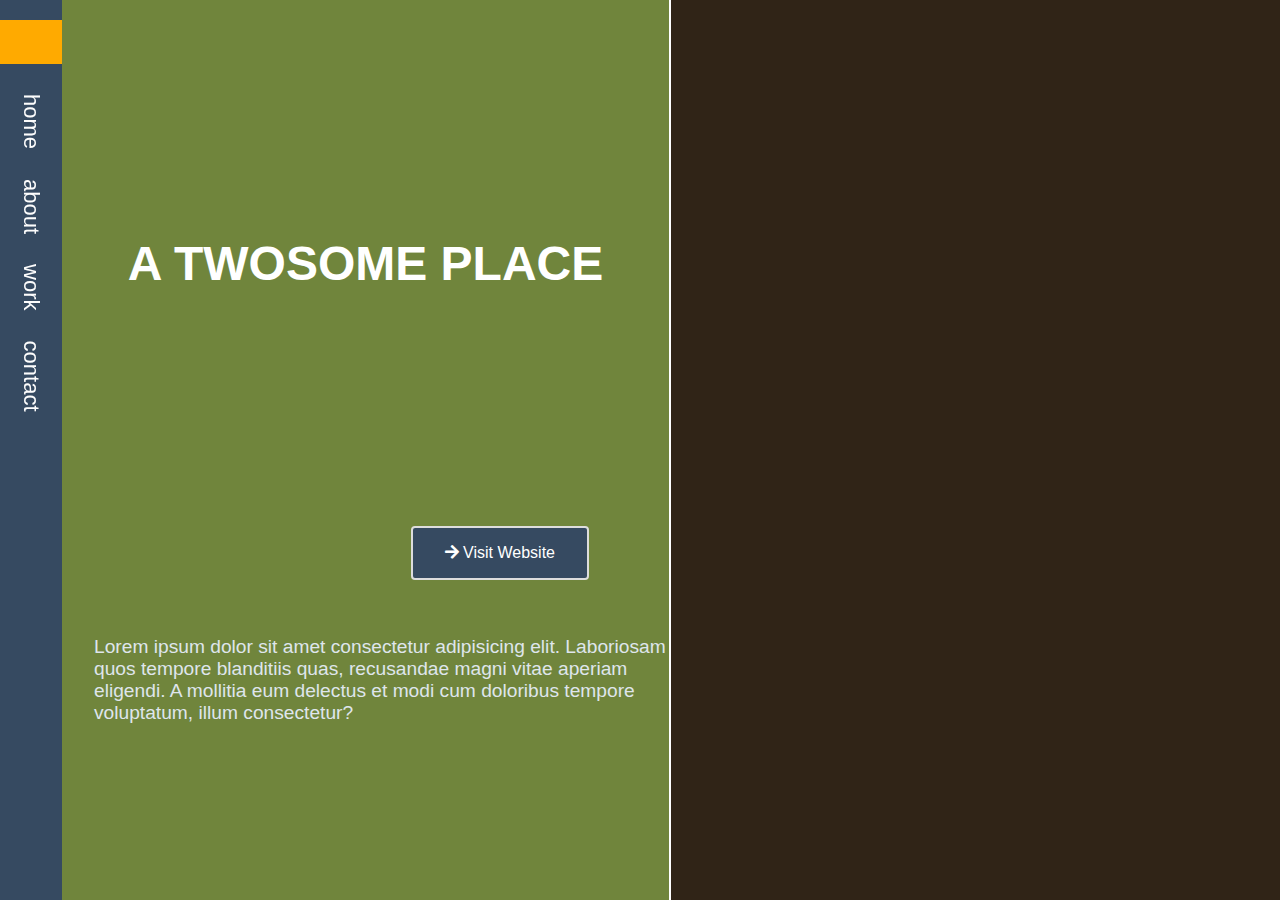
==== html/sub_work_01.html @ 602d154d "sub page 작성중" ====
<!DOCTYPE html>
<html lang="ko-KR">
<head>
  <meta charset="UTF-8">
  <meta http-equiv="X-UA-Compatible" content="IE=edge">
  <meta name="viewport" content="width=device-width, user-scalable=yes, initial-scale=1.0, maximum-scale=3.0, minimum-scale=0.5">

  <link rel="stylesheet" href="../fonts/fontawesome-5/css/all.css">
  <link rel="stylesheet" href="../css/base/reset.css">
  <link rel="stylesheet" href="../css/base/common.css">
  <link rel="stylesheet" href="../css/src/sub_01.css">

  <!--[if IE]>
    <meta src="../ie/html5shiv/dist/html5shive.min.js">
    <meta src="../ie/pie/PIE.js">
    <meta src="../ie/respond/dist/respond.min.js">
  <![endif] -->
  <title>Document</title>
</head>
<body>
  <!-- layout -->
  <div id="wrap">
    <header id="headBox">
      <h1 class="hidden_wrap full"><a href="./main.html"><span >yeom chae eun portfolio</span></a></h1>
      <nav id="gnbBox">
        <!-- <button type="button" class="navbar_toggle">
          <span class="menu_icon">
            <i></i>
            <i></i>
            <i></i>
          </span>
        </button> -->
        <ul class="clearfix">
          <li><a href="./main.html">home</a></li>
          <li><a href="./main.html">about</a></li>
          <li><a href="./main.html">work</a></li>
          <li><a href="./main.html">contact</a></li>
        </ul>
        <a href="https://www.instagram.com/yeomnm/" class="sns"><span class="hidden">instagram 바로가기</span></a>
      </nav>
    </header>
    
    <section id="subBox">
      <div class="sub_container">
        <div class="sub_cont text_area">
          <h2>a twosome place</h2>
          <p>Lorem ipsum dolor sit amet consectetur adipisicing elit. Laboriosam quos tempore blanditiis quas, recusandae magni vitae aperiam eligendi. A mollitia eum delectus et modi cum doloribus tempore voluptatum, illum consectetur?</p>
          <a href="https://yeomchaeeun.github.io/re_twosome/"><i class="fas fa-arrow-right"></i> visit website</a>
        </div>
        <div class="sub_cont img_area"></div>
      </div> <!-- end of container -->
    </section>
  </div>
  
  <!-- script -->
  <script src="../js/base/jquery-3.5.1.min.js"></script>
  <script src="../js/base/jquery-ui.min.js"></script>
  <script src="../js/src/sub_01.js"></script>
  
</body>
</html>
---- css/base/common.css ----
@charset "utf-8";
/* common.css */

.hidden_wrap a>span, .hidden_wrap button>span,
.hidden{display:block; position:absolute; z-index:-1; width:0; height:0; overflow:hidden;}

.clearfix:after, .clearfix::after{content:" "; display:block; clear:both;}
.clearfix > li:first-child,
.clearfix > div:first-child{margin-left: 0;}



.full a{display: block; width: 100%; height: 100%; background-repeat: no-repeat; background-position: 0 0;}
.full a>span{display:block; position: absolute; z-index: 0; width: 0; height: 0; overflow: hidden;}

.table_style thead{background-color: #acf;}
.table_style tfoot{background-color: #ccc;}
.table_style table{border-left:0; border-right:0;}
.table_style tr>th:first-child,
.table_style tr>td:first-child{border-left:0;}

.table_style tr>th:last-child,
.table_style tr>td:last-child{border-right:0;}
---- css/src/sub_01.css ----
/* sub_01.css */
#wrap {
  width: 100%;
  height: 100%;
  text-align: center;
}

/* color.css */
#headBox {
  position: fixed;
  top: 0;
  left: 0;
  z-index: 1000;
  display: flex;
  width: 62px;
  height: 100vh;
  background-color: #364A61;
  border-bottom: 1px solid #777;
}
#headBox h1 {
  position: absolute;
  left: 0;
  top: 20px;
  right: 0;
  bottom: auto;
  z-index: 2000;
  display: flex;
  width: 100%;
  height: 44px;
  background-color: #ffaa00;
  font-size: 1.5rem;
}
#headBox h1 a {
  display: block;
}
@media screen and (max-width: 639px) {
  #headBox {
    width: 44px;
  }
  #headBox.active {
    width: 100%;
  }
  #headBox.active h1 {
    display: none;
  }
  #headBox.active .sns {
    margin: auto;
    bottom: 50px;
  }
  #headBox.active #gnbBox ul {
    display: block;
    transform: rotate(0);
    width: 100%;
    height: 300px;
  }
  #headBox.active #gnbBox li {
    display: block;
    margin-top: 5px;
    padding-bottom: 30px;
    line-height: 100%;
    border-style: none none none;
  }
  #headBox.active .navbar_toggle {
    top: 20px;
    right: 20px;
  }
}
#headBox #gnbBox {
  position: relative;
  display: flex;
  width: 100%;
  height: 100vh;
  justify-content: center;
  border-right: 2px none #fff;
  transform: rotate(0);
  color: #333;
}
#headBox #gnbBox ul {
  float: right;
  display: flex;
  width: 100%;
  height: 60px;
  margin-top: 80px;
  padding-left: 30px;
  align-items: center;
  align-self: auto;
  transform: rotate(90deg);
}
@media screen and (max-width: 639px) {
  #headBox #gnbBox ul {
    height: 40px;
  }
}
#headBox #gnbBox li {
  position: relative;
  display: inline-block;
  align-self: auto;
  height: 30px;
  padding-bottom: 43px;
  margin-top: 17px;
  margin-right: 30px;
  border-bottom: 1px solid #fff;
  color: #fdfdfd;
  font-size: 22px;
  text-decoration: none;
  line-height: 100%;
}
@media screen and (max-width: 639px) {
  #headBox #gnbBox li {
    font-size: 18px;
  }
}
#headBox #gnbBox li a {
  display: inline-block;
  margin-top: 17px;
  width: 100%;
  height: 100%;
}
#headBox #gnbBox li.action a {
  font-weight: bold;
  font-size: 1.5rem;
  color: #ffaa00;
}
#headBox #gnbBox li:before {
  content: "";
  position: absolute;
  bottom: 14px;
  width: 0;
  height: 3px;
  background-color: #ffaa00;
  transition: all 0.2s ease;
}
#headBox #gnbBox li.action:before {
  width: 100%;
}
#headBox #gnbBox .sns {
  position: fixed;
  top: auto;
  left: 0;
  right: 0;
  bottom: 30px;
  display: flex;
  width: 100%;
  height: 30px;
  text-align: center;
  background-image: url("../../img/insta_white.png");
  background-position: 50% 50%;
  background-size: contain;
  background-repeat: no-repeat;
}

#subBox {
  width: 100%;
  height: 100%;
  background-color: #70853C;
}

.sub_container {
  width: 100%;
  height: 100%;
  padding-left: 3.875rem;
  box-sizing: border-box;
}
@media screen and (max-width: 639px) {
  .sub_container {
    font-size: 1.5rem;
    max-width: 540px;
    padding-left: 2.75rem;
  }
}

h2 {
  margin-bottom: 1rem;
  color: #fff;
  text-transform: uppercase;
}

p {
  max-width: 600px;
  margin: auto;
  margin-bottom: 3rem;
  color: #dfe5ec;
  font-size: 1.2rem;
}

.sub_cont {
  float: left;
  width: 50%;
  height: 100%;
  border-right: 2px solid #fff;
  box-sizing: border-box;
  background-color: transparent;
}
.sub_cont.text_area {
  position: relative;
  padding-top: 14.75rem;
  padding-bottom: 17.5rem;
  box-sizing: border-box;
  font-size: 2rem;
  background-color: #70853C;
}
.sub_cont.text_area p {
  position: absolute;
  left: 2rem;
  bottom: 8rem;
  text-align: left;
}
.sub_cont.text_area a {
  position: absolute;
  right: 5rem;
  bottom: 20rem;
  font-size: 1rem;
  padding: 1rem 2rem;
  border: 0.125rem solid #ddd;
  border-radius: 0.25rem;
  background-color: #364A61;
  color: #fff;
  text-decoration: none;
  text-transform: capitalize;
  transition: all 0.2s;
}
.sub_cont.text_area a:focus, .sub_cont.text_area a:hover {
  background-color: transparent;
}
.sub_cont.img_area {
  background-color: #302417;
  border: 0;
}
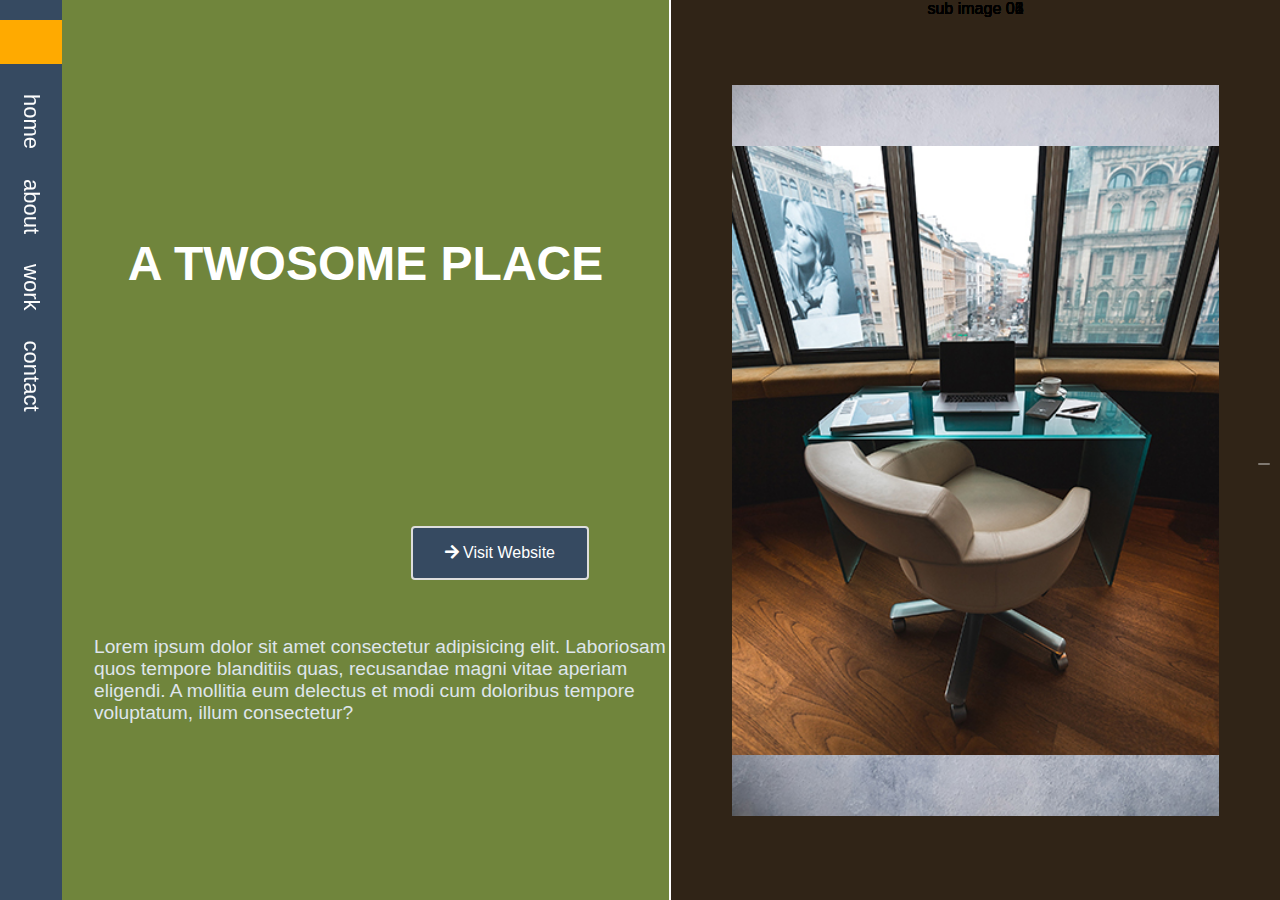
==== commit 91443d84: "sub page slide 수정중" ====
--- a/html/sub_work_01.html
+++ b/html/sub_work_01.html
@@ -47,7 +47,31 @@
           <p>Lorem ipsum dolor sit amet consectetur adipisicing elit. Laboriosam quos tempore blanditiis quas, recusandae magni vitae aperiam eligendi. A mollitia eum delectus et modi cum doloribus tempore voluptatum, illum consectetur?</p>
           <a href="https://yeomchaeeun.github.io/re_twosome/"><i class="fas fa-arrow-right"></i> visit website</a>
         </div>
-        <div class="sub_cont img_area"></div>
+        <div class="sub_cont img_area">
+          <div class="btn_area">
+            <button type="button"><span class="hidden">next</span></button>
+          </div>
+          <div class="img_part">
+            <ul>
+              <li class="img_01"><a href="#"><span>sub image 01</span></a></li>
+              <li class="img_02"><a href="#"><span>sub image 02</span></a></li>
+              <li class="img_03"><a href="#"><span>sub image 03</span></a></li>
+              <li class="img_04"><a href="#"><span>sub image 04</span></a></li>
+              <li class="img_05"><a href="#"><span>sub image 05</span></a></li>
+              <li class="img_06"><a href="#"><span>sub image 06</span></a></li>
+            </ul>
+          </div>
+        </div>
+        <div class="img_big">
+          <button class="close_btn"><span>close</span></button>
+          <div class="btn_area">
+            <button type="button"><span class="hidden">next</span></button>
+          </div>
+          <div class="img_cont">
+
+          </div>
+          <div class="web_link"><a href="#"><span>web site 이동하기</span></a></div>
+        </div>
       </div> <!-- end of container -->
     </section>
   </div>
--- a/css/src/sub_01.css
+++ b/css/src/sub_01.css
@@ -156,6 +156,7 @@
 }
 
 .sub_container {
+  position: relative;
   width: 100%;
   height: 100%;
   padding-left: 3.875rem;
@@ -191,7 +192,8 @@
   box-sizing: border-box;
   background-color: transparent;
 }
-.sub_cont.text_area {
+
+.text_area {
   position: relative;
   padding-top: 14.75rem;
   padding-bottom: 17.5rem;
@@ -199,13 +201,13 @@
   font-size: 2rem;
   background-color: #70853C;
 }
-.sub_cont.text_area p {
+.text_area p {
   position: absolute;
   left: 2rem;
   bottom: 8rem;
   text-align: left;
 }
-.sub_cont.text_area a {
+.text_area a {
   position: absolute;
   right: 5rem;
   bottom: 20rem;
@@ -219,10 +221,101 @@
   text-transform: capitalize;
   transition: all 0.2s;
 }
-.sub_cont.text_area a:focus, .sub_cont.text_area a:hover {
+.text_area a:focus, .text_area a:hover {
   background-color: transparent;
 }
-.sub_cont.img_area {
+
+.img_area {
+  position: relative;
   background-color: #302417;
   border: 0;
+}
+.img_area .btn_area {
+  position: absolute;
+  top: 50%;
+  right: 10px;
+}
+.img_area .btn_area button {
+  width: 0;
+  height: 0;
+  background-color: rgba(250, 250, 250, 0.4);
+}
+.img_area .img_part {
+  width: 100%;
+  height: 100%;
+}
+.img_area .img_part ul {
+  width: 100%;
+  height: 100%;
+}
+.img_area .img_part ul li {
+  position: absolute;
+  width: 100%;
+  height: 100%;
+  background-repeat: no-repeat;
+  background-position: 50% 50%;
+  background-size: 80%;
+}
+.img_area .img_part ul li a {
+  display: block;
+  width: 100%;
+  height: 100%;
+}
+.img_area .img_part ul li.img_01 {
+  background-image: url("../../img/showBox/gallery_01.jpg");
+  z-index: 6;
+}
+.img_area .img_part ul li.img_02 {
+  background-image: url("../../img/showBox/gallery_02.jpg");
+  z-index: 5;
+}
+.img_area .img_part ul li.img_03 {
+  background-image: url("../../img/showBox/gallery_03.jpg");
+  z-index: 4;
+}
+.img_area .img_part ul li.img_04 {
+  background-image: url("../../img/showBox/gallery_04.jpg");
+  z-index: 3;
+}
+.img_area .img_part ul li.img_05 {
+  background-image: url("../../img/showBox/gallery_05.jpg");
+  z-index: 2;
+}
+.img_area .img_part ul li.img_06 {
+  background-image: url("../../img/showBox/gallery_06.jpg");
+  z-index: 1;
+}
+
+.img_big {
+  position: absolute;
+  left: 100%;
+  z-index: 50;
+  width: 100%;
+  height: 100%;
+  background-color: rgba(250, 250, 250, 0.4);
+}
+.img_big .btn_area {
+  position: absolute;
+  top: 50%;
+  right: 30px;
+}
+.img_big .btn_area button {
+  width: 30px;
+  height: 30px;
+  background-color: rgba(0, 0, 0, 0.4);
+}
+.img_big .close_btn {
+  position: absolute;
+  top: 30px;
+  right: 30px;
+}
+.img_big .img_cont {
+  width: 100%;
+  height: 100%;
+  background-color: rgba(250, 250, 0, 0.4);
+}
+.img_big .web_link {
+  position: absolute;
+  bottom: 30px;
+  right: 30px;
 }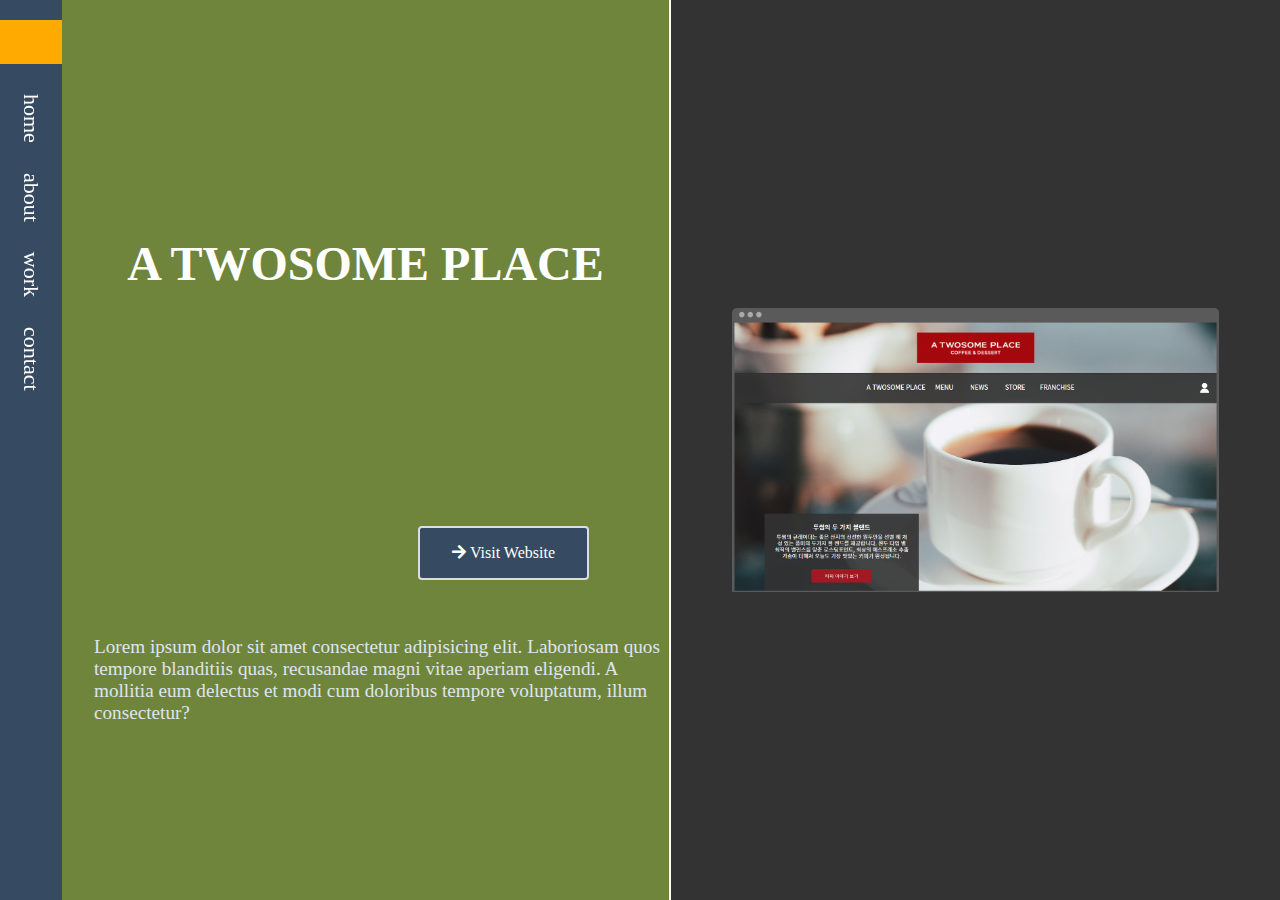
==== commit 168d5d16: "sub page 반응형 수정중" ====
--- a/html/sub_work_01.html
+++ b/html/sub_work_01.html
@@ -53,19 +53,21 @@
           </div>
           <div class="img_part">
             <ul>
-              <li class="img_01"><a href="#"><span>sub image 01</span></a></li>
-              <li class="img_02"><a href="#"><span>sub image 02</span></a></li>
-              <li class="img_03"><a href="#"><span>sub image 03</span></a></li>
-              <li class="img_04"><a href="#"><span>sub image 04</span></a></li>
-              <li class="img_05"><a href="#"><span>sub image 05</span></a></li>
-              <li class="img_06"><a href="#"><span>sub image 06</span></a></li>
+              <li class="img_01"><a href="#"><span class="hidden">sub image 01</span></a></li>
+              <li class="img_02"><a href="#"><span class="hidden">sub image 02</span></a></li>
+              <li class="img_03"><a href="#"><span class="hidden">sub image 03</span></a></li>
+              <li class="img_04"><a href="#"><span class="hidden">sub image 04</span></a></li>
+              <li class="img_05"><a href="#"><span class="hidden">sub image 05</span></a></li>
+              <li class="img_06"><a href="#"><span class="hidden">sub image 06</span></a></li>
+              <li class="img_07"><a href="#"><span class="hidden">sub image 07</span></a></li>
+              <li class="img_08"><a href="#"><span class="hidden">sub image 08</span></a></li>
             </ul>
           </div>
         </div>
         <div class="img_big">
           <button class="close_btn"><span>close</span></button>
           <div class="btn_area">
-            <button type="button"><span class="hidden">next</span></button>
+            <button type="button" class="next"><i class="fas fa-arrow-right"></i><span class="hidden">next</span></button>
           </div>
           <div class="img_cont">
 
--- a/css/src/sub_01.css
+++ b/css/src/sub_01.css
@@ -1,8 +1,15 @@
 /* sub_01.css */
+@font-face {
+  font-family: "NEXON Lv1 Gothic OTF Bold";
+  src: url("https://cdn.jsdelivr.net/gh/projectnoonnu/noonfonts_20-04@2.1/NEXON Lv1 Gothic OTF Bold.woff") format("woff");
+  font-weight: normal;
+  font-style: normal;
+}
 #wrap {
   width: 100%;
   height: 100%;
   text-align: center;
+  font-family: "NEXON Lv1 Gothic OTF normal";
 }
 
 /* color.css */
@@ -159,8 +166,14 @@
   position: relative;
   width: 100%;
   height: 100%;
+  overflow: hidden;
   padding-left: 3.875rem;
   box-sizing: border-box;
+}
+@media screen and (max-width: 1024px) {
+  .sub_container {
+    overflow: auto;
+  }
 }
 @media screen and (max-width: 639px) {
   .sub_container {
@@ -191,6 +204,24 @@
   border-right: 2px solid #fff;
   box-sizing: border-box;
   background-color: transparent;
+}
+@media screen and (max-width: 639px) {
+  .sub_cont {
+    float: none;
+    width: 100%;
+    height: auto;
+    min-height: 600px;
+    border-right: 0;
+  }
+}
+@media screen and (min-width: 640px) and (max-width: 1023px) {
+  .sub_cont {
+    float: none;
+    width: 100%;
+    height: auto;
+    min-height: 600px;
+    border-right: 0;
+  }
 }
 
 .text_area {
@@ -201,11 +232,33 @@
   font-size: 2rem;
   background-color: #70853C;
 }
+@media screen and (max-width: 639px) {
+  .text_area {
+    padding-top: 8rem;
+  }
+}
+@media screen and (min-width: 640px) and (max-width: 1023px) {
+  .text_area {
+    padding-top: 8rem;
+  }
+}
 .text_area p {
   position: absolute;
   left: 2rem;
   bottom: 8rem;
   text-align: left;
+}
+@media screen and (max-width: 639px) {
+  .text_area p {
+    right: 0;
+    bottom: 0;
+  }
+}
+@media screen and (min-width: 640px) and (max-width: 1023px) {
+  .text_area p {
+    right: 0;
+    bottom: 0;
+  }
 }
 .text_area a {
   position: absolute;
@@ -224,10 +277,22 @@
 .text_area a:focus, .text_area a:hover {
   background-color: transparent;
 }
+@media screen and (max-width: 639px) {
+  .text_area a {
+    right: 5rem;
+    bottom: 15rem;
+  }
+}
+@media screen and (min-width: 640px) and (max-width: 1023px) {
+  .text_area a {
+    right: 5rem;
+    bottom: 15rem;
+  }
+}
 
 .img_area {
   position: relative;
-  background-color: #302417;
+  background-color: #333;
   border: 0;
 }
 .img_area .btn_area {
@@ -238,7 +303,6 @@
 .img_area .btn_area button {
   width: 0;
   height: 0;
-  background-color: rgba(250, 250, 250, 0.4);
 }
 .img_area .img_part {
   width: 100%;
@@ -249,7 +313,7 @@
   height: 100%;
 }
 .img_area .img_part ul li {
-  position: absolute;
+  display: none;
   width: 100%;
   height: 100%;
   background-repeat: no-repeat;
@@ -261,28 +325,44 @@
   width: 100%;
   height: 100%;
 }
-.img_area .img_part ul li.img_01 {
-  background-image: url("../../img/showBox/gallery_01.jpg");
+
+.img_01 {
+  background-image: url("../../img/twosome/twosome_01.png");
   z-index: 6;
 }
-.img_area .img_part ul li.img_02 {
-  background-image: url("../../img/showBox/gallery_02.jpg");
+
+.img_02 {
+  background-image: url("../../img/twosome/twosome_02.png");
   z-index: 5;
 }
-.img_area .img_part ul li.img_03 {
-  background-image: url("../../img/showBox/gallery_03.jpg");
+
+.img_03 {
+  background-image: url("../../img/twosome/twosome_03.png");
   z-index: 4;
 }
-.img_area .img_part ul li.img_04 {
-  background-image: url("../../img/showBox/gallery_04.jpg");
+
+.img_04 {
+  background-image: url("../../img/twosome/twosome_04.png");
   z-index: 3;
 }
-.img_area .img_part ul li.img_05 {
-  background-image: url("../../img/showBox/gallery_05.jpg");
+
+.img_05 {
+  background-image: url("../../img/twosome/twosome_05.png");
   z-index: 2;
 }
-.img_area .img_part ul li.img_06 {
-  background-image: url("../../img/showBox/gallery_06.jpg");
+
+.img_06 {
+  background-image: url("../../img/twosome/twosome_06.png");
+  z-index: 1;
+}
+
+.img_07 {
+  background-image: url("../../img/twosome/twosome_07.png");
+  z-index: 1;
+}
+
+.img_08 {
+  background-image: url("../../img/twosome/twosome_08.png");
   z-index: 1;
 }
 
@@ -292,7 +372,17 @@
   z-index: 50;
   width: 100%;
   height: 100%;
-  background-color: rgba(250, 250, 250, 0.4);
+  background-color: #333;
+}
+@media screen and (max-width: 639px) {
+  .img_big {
+    display: none;
+  }
+}
+@media screen and (min-width: 640px) and (max-width: 1023px) {
+  .img_big {
+    display: none;
+  }
 }
 .img_big .btn_area {
   position: absolute;
@@ -300,22 +390,49 @@
   right: 30px;
 }
 .img_big .btn_area button {
-  width: 30px;
-  height: 30px;
-  background-color: rgba(0, 0, 0, 0.4);
+  width: 50px;
+  height: 50px;
+  transform: translateY(-25px);
+  color: #C9971F;
+  font-size: 30px;
+  line-height: 50px;
+  text-align: center;
 }
 .img_big .close_btn {
   position: absolute;
-  top: 30px;
-  right: 30px;
+  top: 50px;
+  right: 100px;
+  z-index: 30;
+  font-size: 1.5rem;
+  color: #fdfdfd;
 }
 .img_big .img_cont {
   width: 100%;
   height: 100%;
-  background-color: rgba(250, 250, 0, 0.4);
+  overflow: hidden;
+}
+.img_big .img_cont ul {
+  width: 100%;
+  height: 100%;
+}
+.img_big .img_cont ul li {
+  display: block;
+  width: 100%;
+  height: 100%;
+  float: left;
+  background-repeat: no-repeat;
+  background-position: 50% 50%;
+  background-size: 50%;
+}
+.img_big .img_cont ul li a {
+  display: block;
+  width: 100%;
+  height: 100%;
 }
 .img_big .web_link {
   position: absolute;
-  bottom: 30px;
-  right: 30px;
+  bottom: 50px;
+  right: 100px;
+  font-size: 1.5rem;
+  color: #fdfdfd;
 }